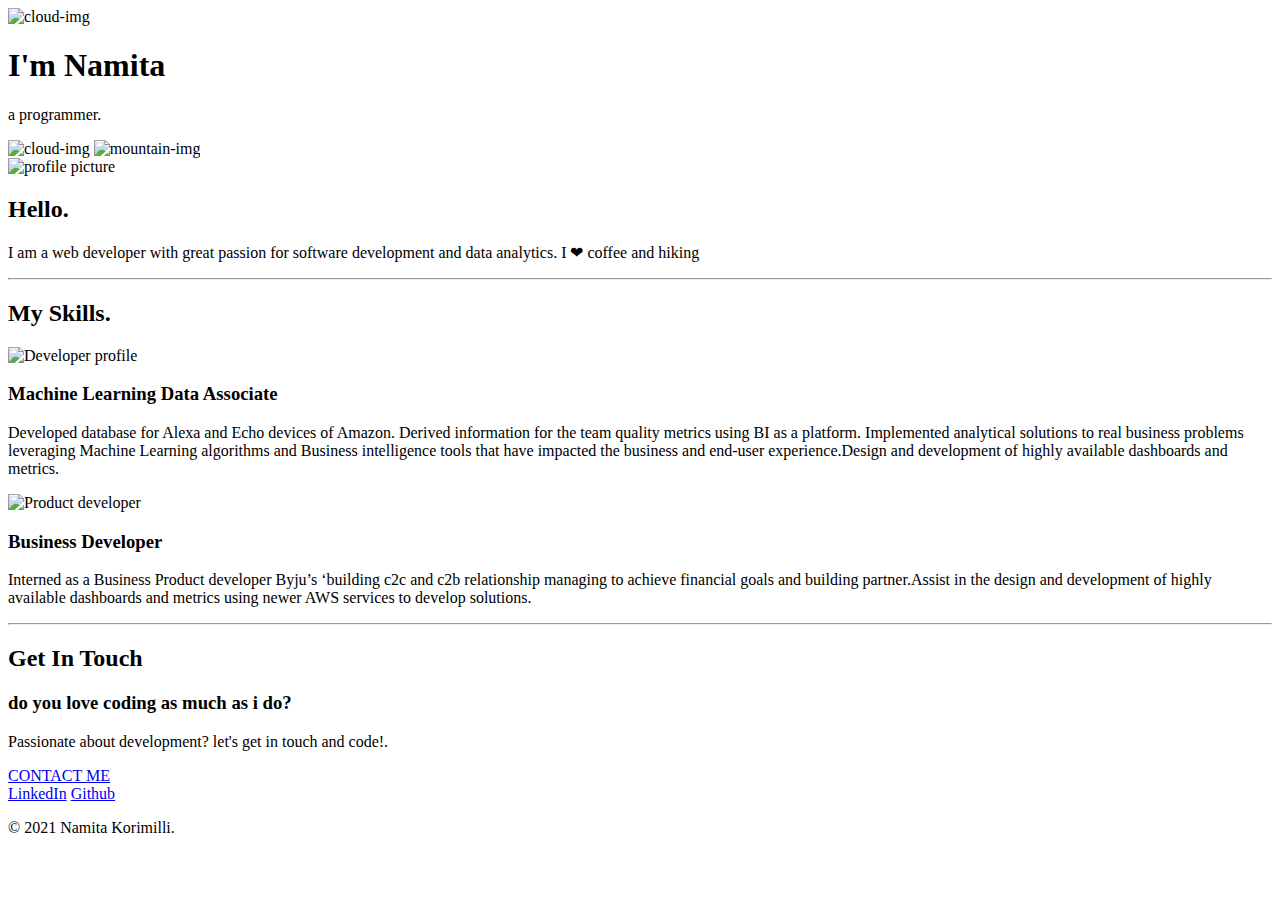
==== index.html @ 8ffd87f2 "Rename README.md to index.html" ====
<!DOCTYPE html>
<html lang="en">
<head>
    <meta charset="UTF-8">
    <meta http-equiv="X-UA-Compatible" content="IE=edge">
    <meta name="viewport" content="width=device-width, initial-scale=1.0">
    <title>Namita Korimilli</title>
    <link rel="stylesheet" href="https://github.com/knamitakn/site/blob/main/CSS/styles.css">
    <link rel="icon" href="favicon.ico">
    <link href="https://fonts.googleapis.com/css2?family=Merriweather+Sans:ital,wght@1,300&family=Montserrat:wght@200&family=Sacramento&display=swap" rel="stylesheet"> 
</head>
<body>
    <div class="top-container">
        <img class="top-cloud"src="https://github.com/knamitakn/site/blob/main/CSS/images/cloud.png" alt="cloud-img">

        <h1>I'm Namita</h1>
        <p>a <span class="pro">pro</span>grammer.</p>
        <img class="bottom-cloud"src="https://github.com/knamitakn/site/blob/main/CSS/images/cloud.png" alt="cloud-img">
        <img src="https://github.com/knamitakn/site/blob/main/CSS/images/mountain.png" alt="mountain-img">
    </div>
    


    <div class="middle-container">
  <div class="profile">
    <img src="https://github.com/knamitakn/site/blob/main/circle-cropped.png" alt="profile picture">
    <h2>Hello.</h2>
    <p class="intro">I am a web developer with great passion for software development and data analytics. I ❤ coffee  and hiking </p>
  </div>

  <hr>

  <div class="skills">
    <h2>My Skills.</h2>
    <div class="skill-row">
      <img class="dev_img" src="https://github.com/knamitakn/site/blob/main/circle-cropped%20(2).png" alt="Developer profile">

      <h3>Machine Learning Data Associate</h3>
      <p class="skill-description">Developed database for Alexa and Echo devices of Amazon. Derived information for the team quality metrics using BI as a platform.  
	    Implemented analytical solutions to real business problems leveraging Machine Learning algorithms and Business intelligence tools that have impacted the business and end-user experience.Design and development of highly available dashboards and metrics. </p>
    </div>

    <div class="skill-row">
      <img class="product" src="https://github.com/knamitakn/site/blob/main/circle-cropped%20(10).png" alt="Product developer">
      <h3>Business Developer</h3>
      <p class="code-skill-description"> Interned as a Business Product developer Byju’s ‘building c2c and c2b relationship managing to achieve financial goals and building partner.Assist in the design and development of highly available dashboards and metrics using newer  AWS  services to develop solutions. </p>
    </div>
  </div>

  <hr>
  <div class="contact-me">
    <h2>Get In Touch</h2>
    <h3>do you love coding as much as i do?</h3>
    <p class="chilli_description"> Passionate about development? let's get in touch and code!.</p>

    <a Class="btn" href="https://github.com/knamitakn/site/blob/main/contact%20me.html" >CONTACT ME</a>
  </div>
</div>


<div class="bottom-container">
  <a class="footer-link" href="https://www.linkedin.com/in/namita-korimilli-701738108/">LinkedIn</a>
  <a class="footer-link" href="https://github.com/knamitakn">Github</a>


  <p class="copyright">© 2021 Namita Korimilli.</p>
</div>

    </div>




</body>
</html>
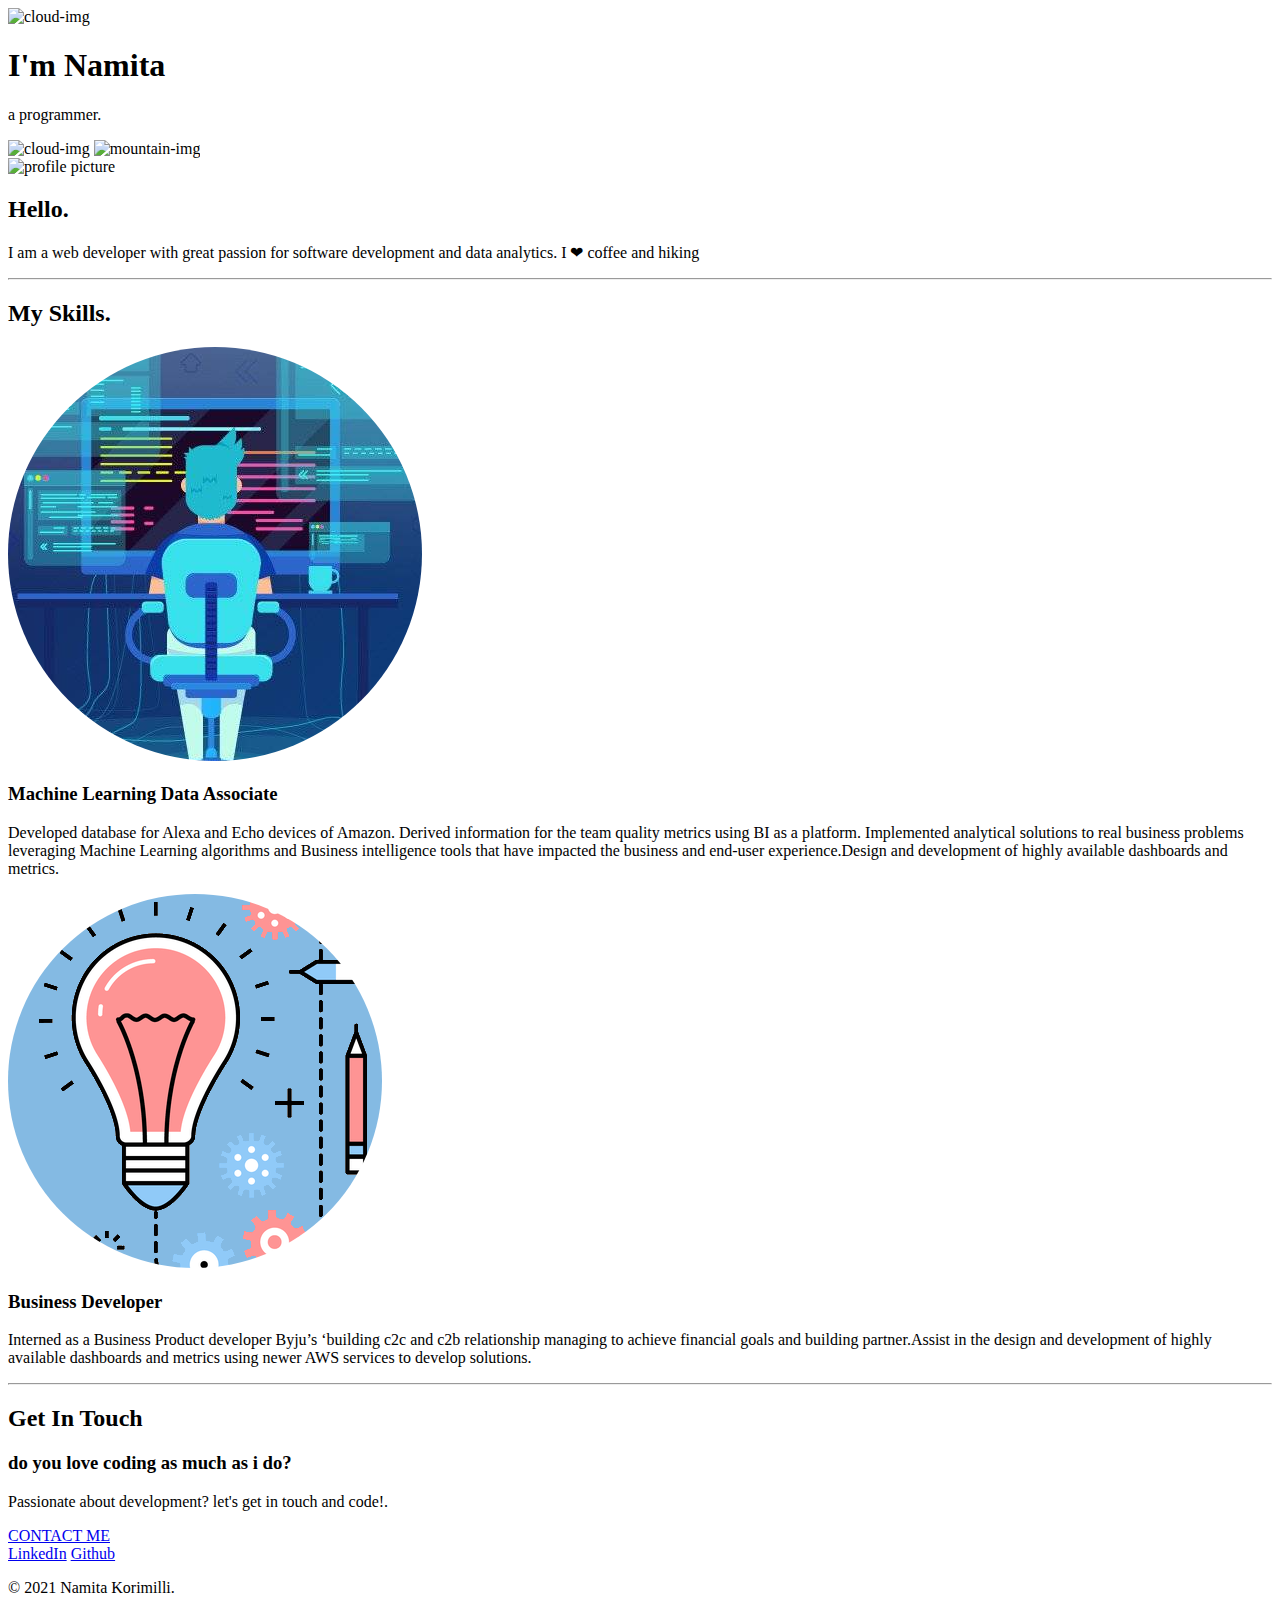
==== commit 80a801b5: "Update index.html" ====
--- a/index.html
+++ b/index.html
@@ -12,12 +12,12 @@
 </head>
 <body>
     <div class="top-container">
-        <img class="top-cloud"src="https://github.com/knamitakn/site/blob/main/CSS/images/cloud.png" alt="cloud-img">
+        <img class="top-cloud"src="https://github.com/knamitakn/site/main/CSS/images/cloud.png" alt="cloud-img">
 
         <h1>I'm Namita</h1>
         <p>a <span class="pro">pro</span>grammer.</p>
-        <img class="bottom-cloud"src="https://github.com/knamitakn/site/blob/main/CSS/images/cloud.png" alt="cloud-img">
-        <img src="https://github.com/knamitakn/site/blob/main/CSS/images/mountain.png" alt="mountain-img">
+        <img class="bottom-cloud"src="https://github.com/knamitakn/site/main/CSS/images/cloud.png" alt="cloud-img">
+        <img src="https://github.com/knamitakn/site/main/CSS/images/mountain.png" alt="mountain-img">
     </div>
     
 
@@ -34,7 +34,7 @@
   <div class="skills">
     <h2>My Skills.</h2>
     <div class="skill-row">
-      <img class="dev_img" src="https://github.com/knamitakn/site/blob/main/circle-cropped%20(2).png" alt="Developer profile">
+      <img class="dev_img" src="circle-cropped%20(2).png" alt="Developer profile">
 
       <h3>Machine Learning Data Associate</h3>
       <p class="skill-description">Developed database for Alexa and Echo devices of Amazon. Derived information for the team quality metrics using BI as a platform.  
@@ -42,7 +42,7 @@
     </div>
 
     <div class="skill-row">
-      <img class="product" src="https://github.com/knamitakn/site/blob/main/circle-cropped%20(10).png" alt="Product developer">
+      <img class="product" src="circle-cropped%20(10).png" alt="Product developer">
       <h3>Business Developer</h3>
       <p class="code-skill-description"> Interned as a Business Product developer Byju’s ‘building c2c and c2b relationship managing to achieve financial goals and building partner.Assist in the design and development of highly available dashboards and metrics using newer  AWS  services to develop solutions. </p>
     </div>
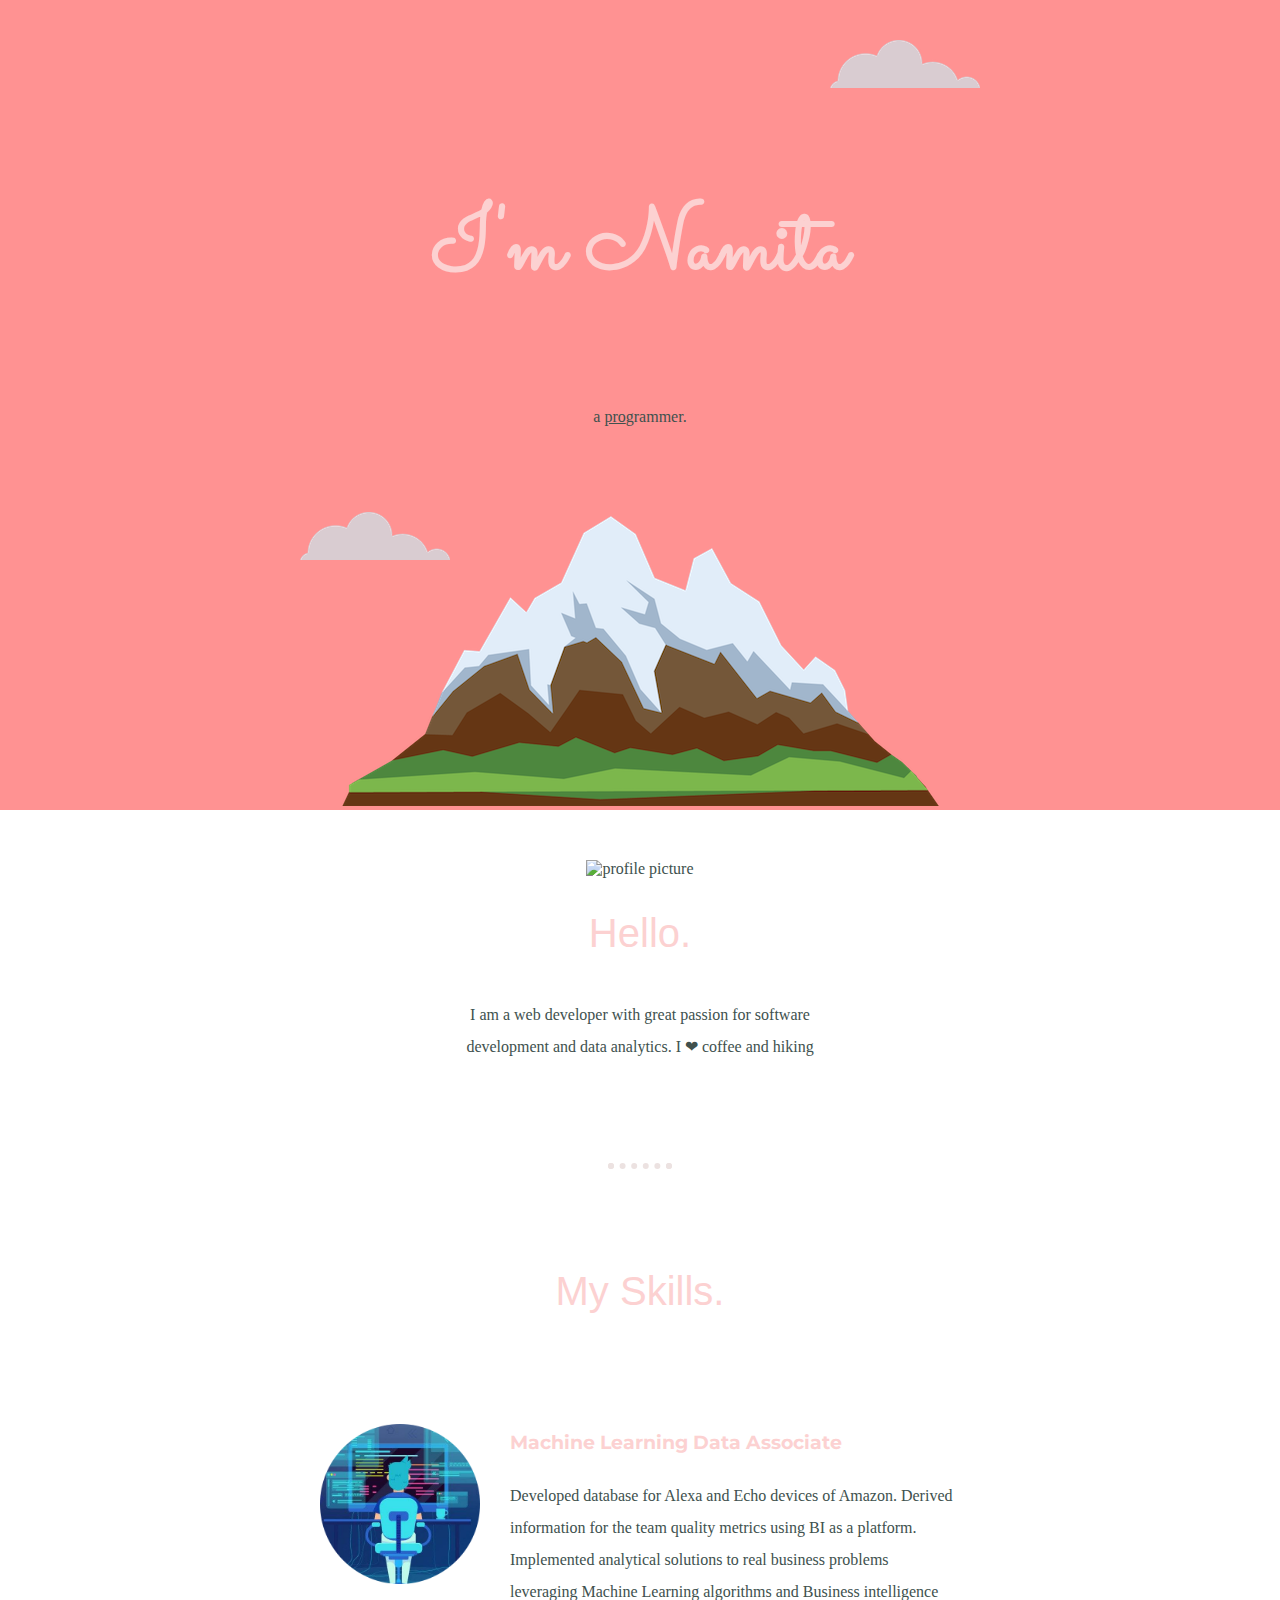
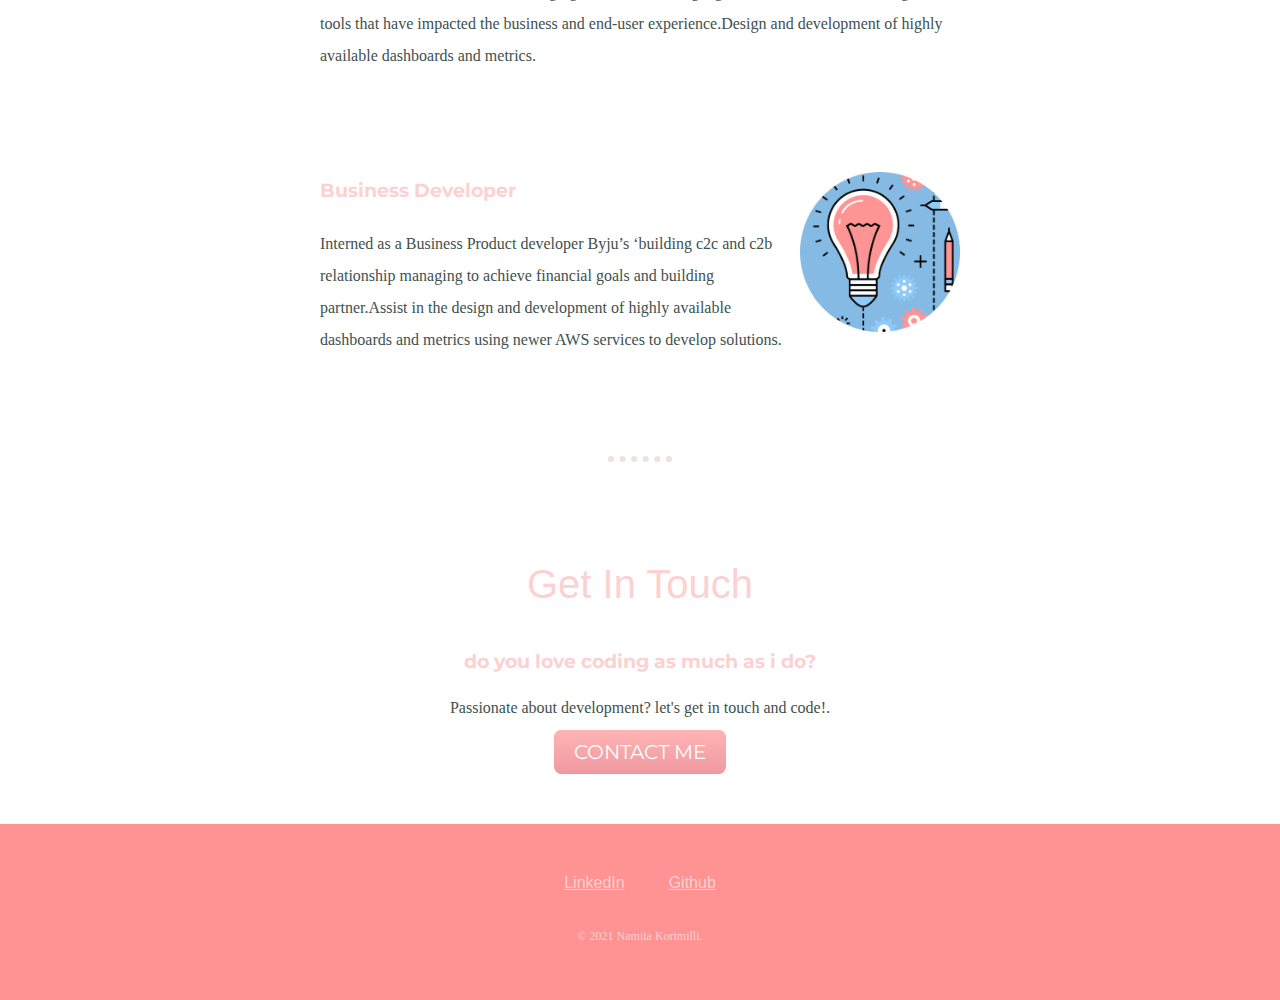
==== commit 8df8b2a0: "Update index.html" ====
--- a/index.html
+++ b/index.html
@@ -6,18 +6,18 @@
     <meta http-equiv="X-UA-Compatible" content="IE=edge">
     <meta name="viewport" content="width=device-width, initial-scale=1.0">
     <title>Namita Korimilli</title>
-    <link rel="stylesheet" href="https://github.com/knamitakn/site/blob/main/CSS/styles.css">
+    <link rel="stylesheet" href="styles.css">
     <link rel="icon" href="favicon.ico">
     <link href="https://fonts.googleapis.com/css2?family=Merriweather+Sans:ital,wght@1,300&family=Montserrat:wght@200&family=Sacramento&display=swap" rel="stylesheet"> 
 </head>
 <body>
     <div class="top-container">
-        <img class="top-cloud"src="https://github.com/knamitakn/site/main/CSS/images/cloud.png" alt="cloud-img">
+        <img class="top-cloud"src="cloud.png" alt="cloud-img">
 
         <h1>I'm Namita</h1>
         <p>a <span class="pro">pro</span>grammer.</p>
-        <img class="bottom-cloud"src="https://github.com/knamitakn/site/main/CSS/images/cloud.png" alt="cloud-img">
-        <img src="https://github.com/knamitakn/site/main/CSS/images/mountain.png" alt="mountain-img">
+        <img class="bottom-cloud"src="cloud.png" alt="cloud-img">
+        <img src="mountain.png" alt="mountain-img">
     </div>
     
 
--- a/styles.css
+++ b/styles.css
@@ -0,0 +1,175 @@
+body{
+    color: #40514e;
+    margin: 0;
+
+    text-align: center;
+    font-family: 'Merriweather', serif;
+    font-size: 100%;
+}
+
+
+h1{
+    color:#fcd1d1;
+    font-size: 5.625rem;
+    line-height: 2;
+    margin-top: 50px auto 0 auto;
+    font-family: 'sacramento', cursive;
+    padding-bottom: 0%;
+}
+
+
+h2{
+    color: #fcd1d1;
+    font-family: 'Monserrat', sans-serif;
+    font-size: 2.5rem;
+    font-weight: normal;
+    padding-bottom: 10px;
+}
+
+h3{color: #fcd1d1;
+    font-family: 'Montserrat', sans-serif;
+}
+p{
+    line-height: 2;
+}
+hr{
+    border: dotted #ece2e1 6px;
+    border-bottom: none;
+    width: 4%;
+    margin: 100px auto;
+}
+
+a{
+    color: #fcd1d1;
+    font-family: 'Monserrat',sans-serif;
+    margin: 10px 20px;
+}
+a:hover{
+    color:#EAF6F6;
+}
+
+.top-container {
+    background-color: #ff9292;
+    position: relative;
+    padding-top: 100px;
+    text-decoration: none;
+
+
+    
+}
+
+.middle-container{
+    margin-top:  100px 0;
+    padding-top: 50px;
+}
+
+.bottom-container {
+    background-color: #ff9292;
+    position: relative;
+    padding: 50px 0 20px;
+    
+}
+.pro{
+    text-decoration: underline;
+}
+
+.intro{
+    width: 30% ;
+    margin: auto;
+}
+
+.contact-me{
+    width: 40%;
+    margin: 40px auto 60px;
+    
+}
+
+.copyright{
+    color: #fcd1d1;
+    font-size:0.75rem;
+    padding: 20px 0;
+    
+}
+
+.top-cloud{
+    position:absolute;
+    right: 300px;
+    top: 40px;
+}
+.bottom-cloud{
+    position:absolute;
+    left: 300px;
+    bottom: 250px;
+}
+.skill-row{
+    width: 50%;
+    margin: 100px auto 100px auto;
+    text-align: left;
+    line-height: 2;
+}
+
+.dev_img{
+
+     width: 25%;
+     float:left;
+     margin-right: 30px;
+
+     }
+
+.product{
+        width: 25%;
+        float: right;
+        margin-left: 30;
+
+
+    }
+
+.contact details{
+    width: 25%;
+    float: left;
+    margin-right: 30px;
+}
+
+.email{
+         width: 50%;
+         margin: 100px auto 100px;
+         
+         line-height: 2;
+         font: 'Monserrat','san-serif';
+
+}
+
+.btn {
+  background: #ffb4b4;
+  background-image: -webkit-linear-gradient(top, #ffb4b4, #ee99a0);
+  background-image: -moz-linear-gradient(top, #ffb4b4, #ee99a0);
+  background-image: -ms-linear-gradient(top, #ffb4b4, #ee99a0);
+  background-image: -o-linear-gradient(top, #ffb4b4, #ee99a0);
+  background-image: linear-gradient(to bottom, #ffb4b4, #ee99a0);
+  -webkit-border-radius: 8;
+  -moz-border-radius: 8;
+  border-radius: 8px;
+  font-family: 'Montserrat';
+  color: #ffffff;
+  font-size: 20px;
+  padding: 10px 20px 10px 20px;
+  text-decoration: none;
+  background-color: #ff9292;
+}
+
+.btn:hover {
+  background: #ffdcb8;
+  background-image: -webkit-linear-gradient(top, #ffdcb8, #f1aa9b);
+  background-image: -moz-linear-gradient(top, #ffdcb8, #f1aa9b);
+  background-image: -ms-linear-gradient(top, #ffdcb8, #f1aa9b);
+  background-image: -o-linear-gradient(top, #ffdcb8, #f1aa9b);
+  background-image: linear-gradient(to bottom, #ffdcb8, #f1aa9b);
+  text-decoration: none;
+}
+    
+
+
+
+        
+    
+
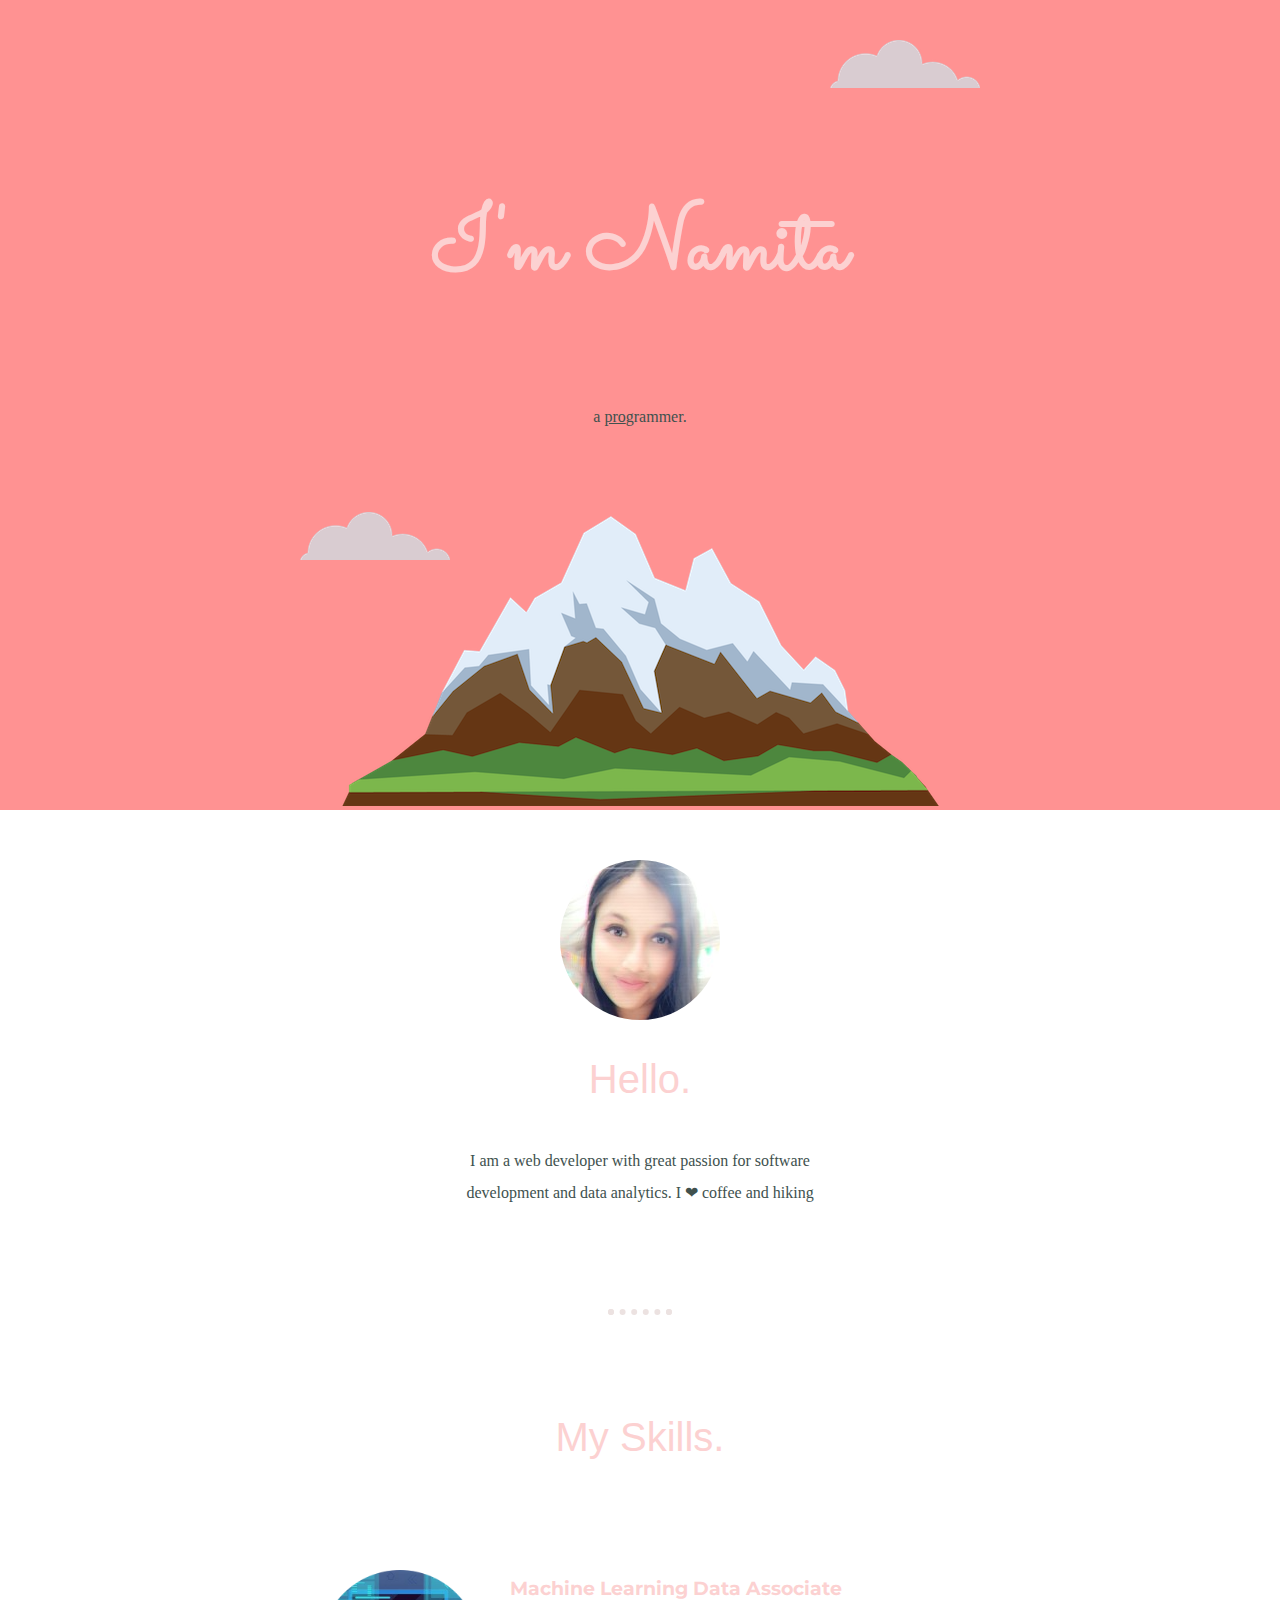
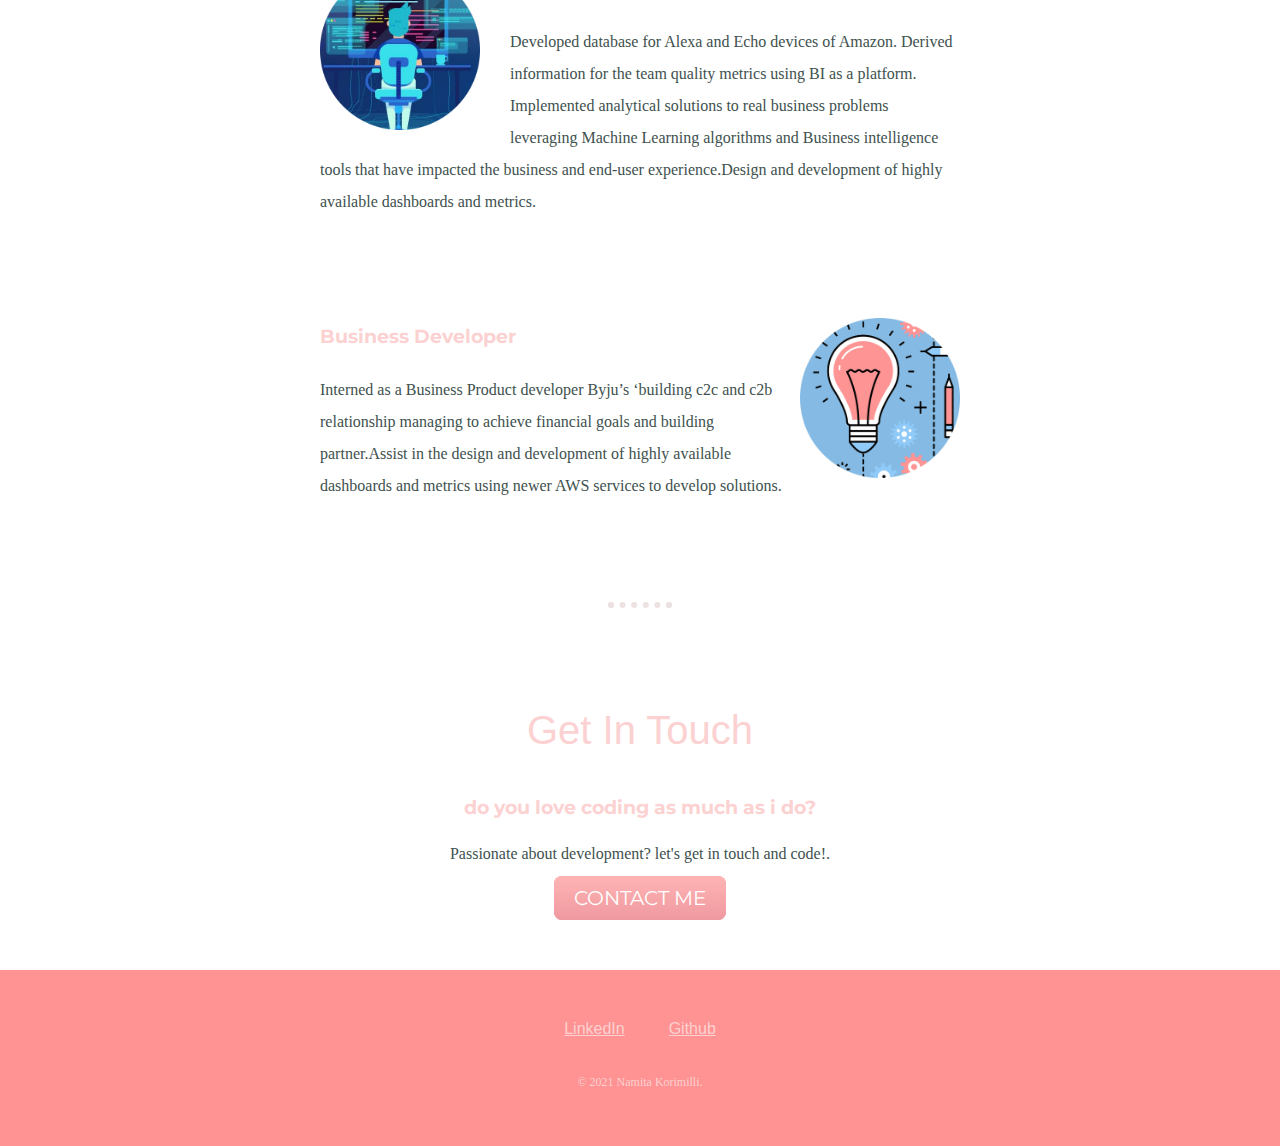
==== commit 34e2083c: "Update index.html" ====
--- a/index.html
+++ b/index.html
@@ -24,7 +24,7 @@
 
     <div class="middle-container">
   <div class="profile">
-    <img src="https://github.com/knamitakn/site/blob/main/circle-cropped.png" alt="profile picture">
+    <img src="circle-cropped.png" alt="profile picture">
     <h2>Hello.</h2>
     <p class="intro">I am a web developer with great passion for software development and data analytics. I ❤ coffee  and hiking </p>
   </div>
@@ -54,7 +54,7 @@
     <h3>do you love coding as much as i do?</h3>
     <p class="chilli_description"> Passionate about development? let's get in touch and code!.</p>
 
-    <a Class="btn" href="https://github.com/knamitakn/site/blob/main/contact%20me.html" >CONTACT ME</a>
+    <a Class="btn" href="contact%20me.html" >CONTACT ME</a>
   </div>
 </div>
 
